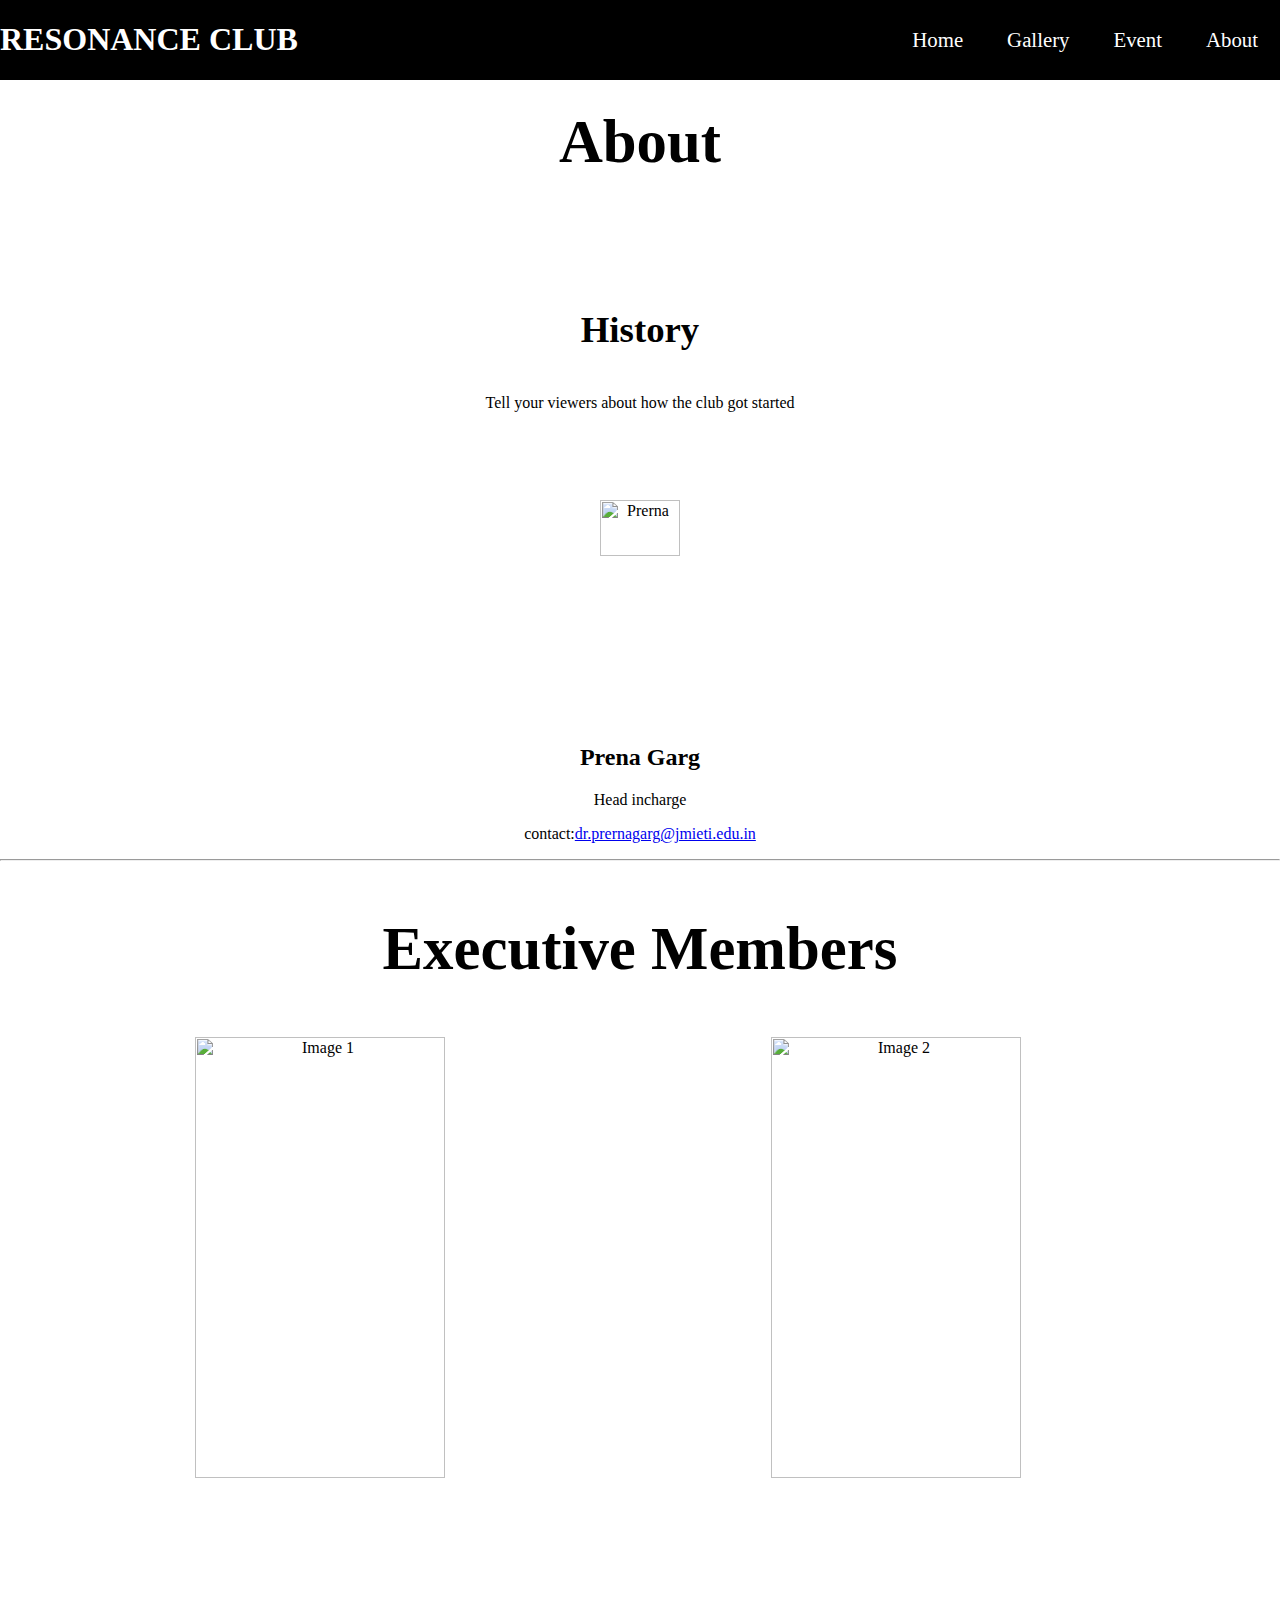
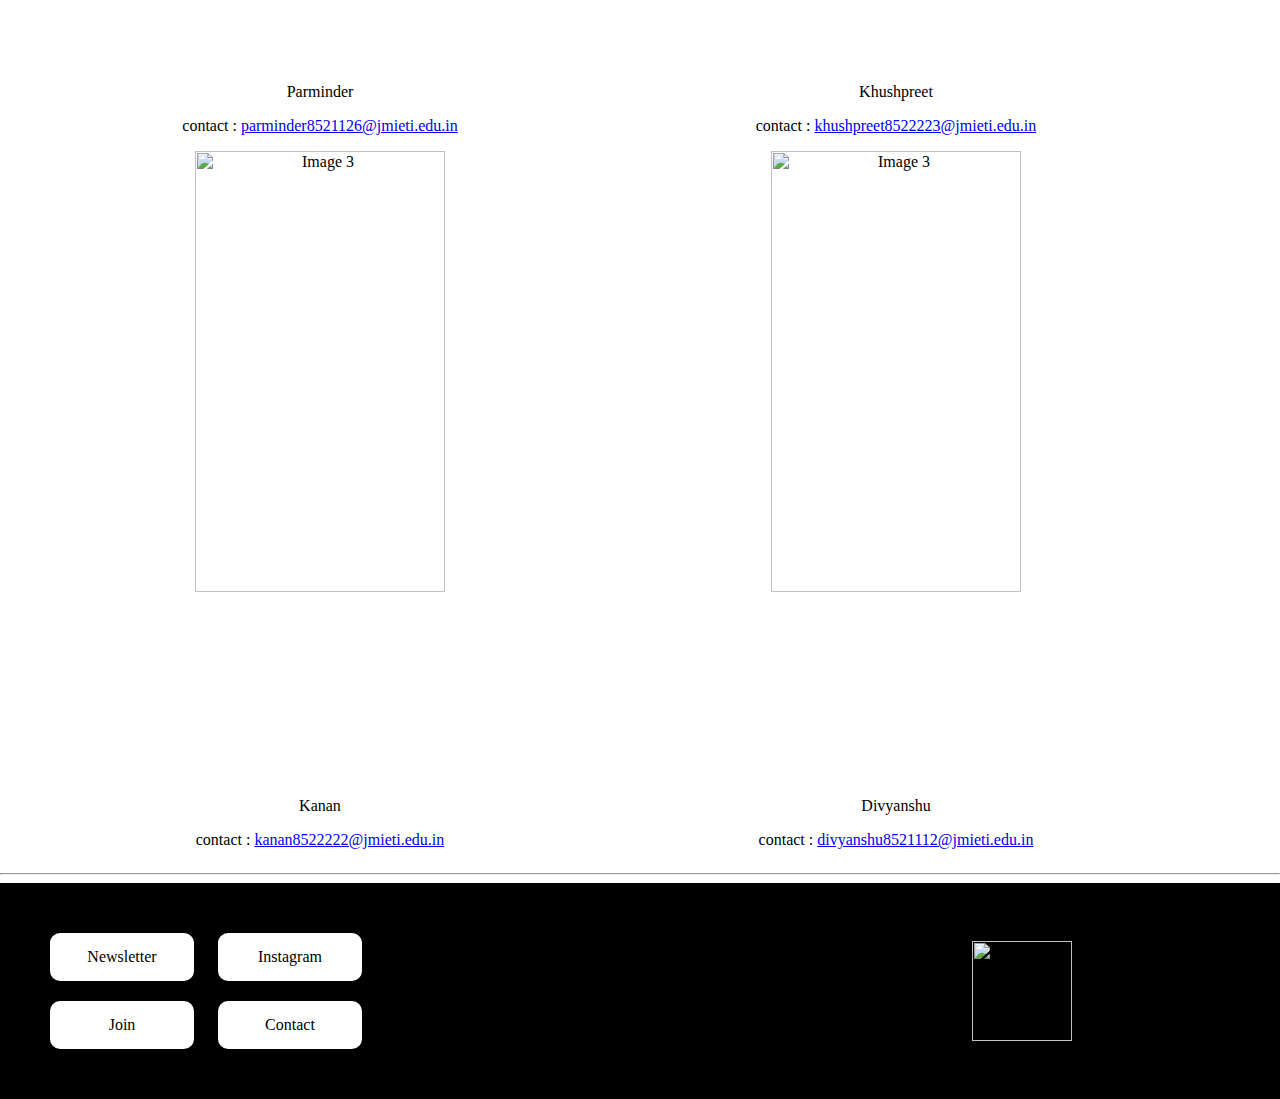
==== about.html @ c2f3b80f "Add files via upload" ====
<html>
    <head>
        <link rel="stylesheet" href="about.css" />
        <link rel="stylesheet" href="style.css" />
    </head>
    <body>
        <nav id="navbar">
            <h1>RESONANCE CLUB</h1>

            <ul class="nav-links">
                <li class="item"><a href="index.html">Home</a></li>
                <li class="item"><a href="g.html">Gallery</a></li>
                <li class="item"><a href="events.html">Event</a></li>
                <li class="item"><a href="about.html">About</a></li>
            </ul>
        </nav>
        <br /><br /><br />
        <section id="About">
            <h1 class="h-primary">About</h1>
            <br /><br />

            <h2 class="h-secondary">History</h2>
            <p class="center">
                Tell your viewers about how the club got started
            </p>
            <br /><br />
            <br /><br />

            <div class="incharge">
                <img src="../phtos/pp.jpg" alt="Prerna" style="width: 25%" />

                <h2>Prena Garg</h2>
                <p class="title">Head incharge</p>
                <p>
                    contact:<a href="https://gmail.com" target="_blank"
                        >dr.prernagarg@jmieti.edu.in</a
                    >
                </p>
            </div>
        </section>
        <hr />
        <h1 class="h-primary">Executive Members</h1>

        <div class="row">
            <div class="column">
                <img
                    src="../phtos/paraminder.jpg"
                    alt="Image 1"
                    style="width: 70%"
                />
                <p>Parminder</p>
                <p>
                    contact :
                    <a href="https://gmail.com" target="_blank"
                        >parminder8521126@jmieti.edu.in</a
                    >
                </p>
            </div>
            <div class="column">
                <img
                    src="../phtos/khuspreet'.jpeg"
                    alt="Image 2"
                    style="width: 70%"
                />
                <p>Khushpreet</p>
                <p>
                    contact :
                    <a href="https://gmail.com" target="_blank"
                        >khushpreet8522223@jmieti.edu.in</a
                    >
                </p>
            </div>
            <div class="column">
                <img
                    src="../phtos/kanan (1).jpeg"
                    alt="Image 3"
                    style="width: 70%"
                />
                <p>Kanan</p>
                <p>
                    contact :
                    <a href="https://gmail.com" target="_blank"
                        >kanan8522222@jmieti.edu.in</a
                    >
                </p>
            </div>
            <div class="column">
                <img
                    src="../phtos/divyanshu.jpeg"
                    alt="Image 3"
                    style="width: 70%"
                />
                <p>Divyanshu</p>
                <p>
                    contact :
                    <a href="https://gmail.com" target="_blank"
                        >divyanshu8521112@jmieti.edu.in</a
                    >
                </p>
            </div>
        </div>

        <hr />

        <div class="footer">
            <div class="footer-first">
                <a
                    class="footer-button"
                    href="https://forms.gle/hFzLZXsrEZsMh6A76"
                    >Newsletter</a
                >
                <a class="footer-button" href="g.html">Instagram</a>
                <br />
                <a
                    class="footer-button"
                    href="https://forms.gle/i76VRfr2LsvhQ7FY8"
                    >Join</a
                >
                <a class="footer-button" href="about.html">Contact</a>
            </div>
            <div class="footer-second">
                <img
                    src="../phtos/logo.jpg"
                    alt="club-logo"
                    style="width: 100px"
                />
            </div>
        </div>
    </body>
</html>
---- about.css ----
/* about.css */
style.css * {
    margin: 0;
    padding: 0;
}
/* css variables */
:root {
    --navbar-height: 59px;
}
/* Navigation Bar */
#navbar {
    display: flex;
    align-items: center;
    position: relative;
    top: opx;
}
#navbar::before {
    content: "";
    background-color: black;
    position: absolute;
    height: 100%;
    top: 0px;
    left: 0px;
    width: 100%;
    opacity: 0.4;
    z-index: -1;
}

/*navigation bar : Logo and image  */
#logo {
    margin: 10px 34px;
}

#logo img {
    height: 59px;
    margin: 3px 6px;
}

/* navigation bar: list styling */

#navbar ul {
    display: flex;
}

#navbar ul li {
    list-style: none;
    font-size: 1.3rem;
}

#navbar ul li a {
    color: white;
    display: block;
    padding: 3px 22px;
    border-radius: 20px;
    text-decoration: none;
}
#navbar ul li a:hover {
    color: black;
    background-color: white;
}
/* home section */
#home {
    display: flex;
    flex-direction: column;
    padding: 3px 200px;
    height: 578px;
    justify-content: center;
    align-items: center;
}

#home::before {
    content: "";
    /* background-color: url('../bg.jpg') no-repeat center center/cover; */
    position: absolute;
    height: 100%;
    top: 0px;
    left: 0px;
    width: 100%;
    opacity: 0.89;
    z-index: -1;
}
#home h1 {
    color: black;
    text-align: center;
}

#home p {
    color: red;
    text-align: center;
    font-size: 1.5rem;
}

/* Executive Members section */

/* utility classes */
.h-primary {
    font-size: 3.8rem;
    padding: 12px;
    font-family: "Bree Serif", serif;
    text-align: center;
}
.h-secondary {
    font-size: 2.3rem;
    font-family: "Bree Serif", serif;
    padding: 32px;
    text-align: center;
}
.center {
    text-align: center;
}
.incharge {
    text-align: center;
}

/* image */
.column {
    float: left;
    width: 40%;
    padding: 30px;

    margin-left: 5%;
    text-align: center;
}
.row::after {
    content: "";
    clear: both;
    display: table;
}
---- style.css ----
style.css * {
    margin: 0;
    padding: 0;
}
/* css variables */
:root {
    --navbar-height: 59px;
}

body {
    margin: 0;
}

/* Navigation Bar */
#navbar {
    display: flex;
    background-color: black;
    align-items: center;
    position: fixed;
    top: opx;
    color: white;
    width: 100%;
    overflow: hidden;
    z-index: 10;
}

.nav-links {
    margin-left: auto;
}

#navbar::before {
    content: "";
    background-color: black;
    position: absolute;
    height: 100%;
    top: 0px;
    left: 0px;
    width: 100%;
    opacity: 0.4;
    z-index: -1;
}

/*navigation bar : Logo and image  */
#logo {
    margin: 10px 34px;
}

#logo img {
    height: 59px;
    margin: 3px 6px;
}

/* navigation bar: list styling */

#navbar ul {
    display: flex;
}

#navbar ul li {
    list-style: none;
    font-size: 1.3rem;
}

#navbar ul li a {
    color: white;
    display: block;
    padding: 3px 22px;
    border-radius: 20px;
    text-decoration: none;
}
#navbar ul li a:hover {
    color: black;
    background-color: white;
}
/* working on smartphones */
@media (min-width: 1000px) {
    /* Styles for smaller screens */
}

/* animation */
.maindiv {
    width: 700px;
    height: 70%;
    position: absolute;
    left: 50%;
    top: 50%;
    overflow: hidden;
    transform: translate(-50%, -50%);
    background-image: url(../phtos/logo.jpg);
    background-size: 100% 100%;
    box-shadow: 1px 2px 10px 5px white;
    animation: slider 40s infinite linear;
    /* z-index: -0; */
    /* padding: 20px; */
}
@keyframes slider {
    0% {
        background-image: url(../phtos/logo.jpg);
    }
    25% {
        background-image: url(../phtos/dandiya/IMG_2028.jpg);
    }
    55% {
        background-image: url(../phtos/n\ paper\ 1.jpg);
    }

    75% {
        background-image: url(../phtos//fresher/IMG_1575.jpg);
    }
}
/* home section */
#home {
    display: flex;
    flex-direction: column;
    padding: 3px 200px;
    height: 578px;
    justify-content: center;
    align-items: center;
}

#home::before {
    content: "";
    /* background-color: url('../bg.jpg') no-repeat center center/cover; */
    position: absolute;
    height: 100%;
    top: 0px;
    left: 0px;
    width: 100%;
    opacity: 0.89;
    z-index: -1;
}
#home h1 {
    color: black;
    text-align: center;
}

#home p {
    color: gray;
    text-align: center;
    font-size: 1.5rem;
}

.vision {
    text-align: center;
}
/* space */
.maindiv {
    white-space: nowrap;
}

/* utility classes */
.h-primary {
    font-size: 3.8rem;
    padding: 12px;
    font-family: "Bree Serif", serif;
}
.h-secondary {
    font-size: 2.3rem;
    font-family: "Bree Serif", serif;
    padding: 12px;
}
.center {
    text-align: center;
}
/* images */
.column {
    float: left;
    width: 40%;
    padding: 0px;
    margin-left: 5%;
}
.row::after {
    content: "";
    clear: both;
    display: table;
}

/* footer section */
.footer {
    background-color: black;
    display: flex;
    align-items: center;
    text-align: center;
    justify-items: center;
    padding: 40px;
}

.footer-button {
    background-color: #fff; /* Green */
    border-radius: 10px;
    color: #000;
    padding: 15px 32px;
    text-align: center;
    text-decoration: none;
    display: inline-block;
    font-size: 16px;
    width: 5em;
    margin: 10px;
}

.footer-second {
    /* padding: 0 10%;
    height: 3rem; */
    margin-left: 50%;
    /* width: 2rem; */
}
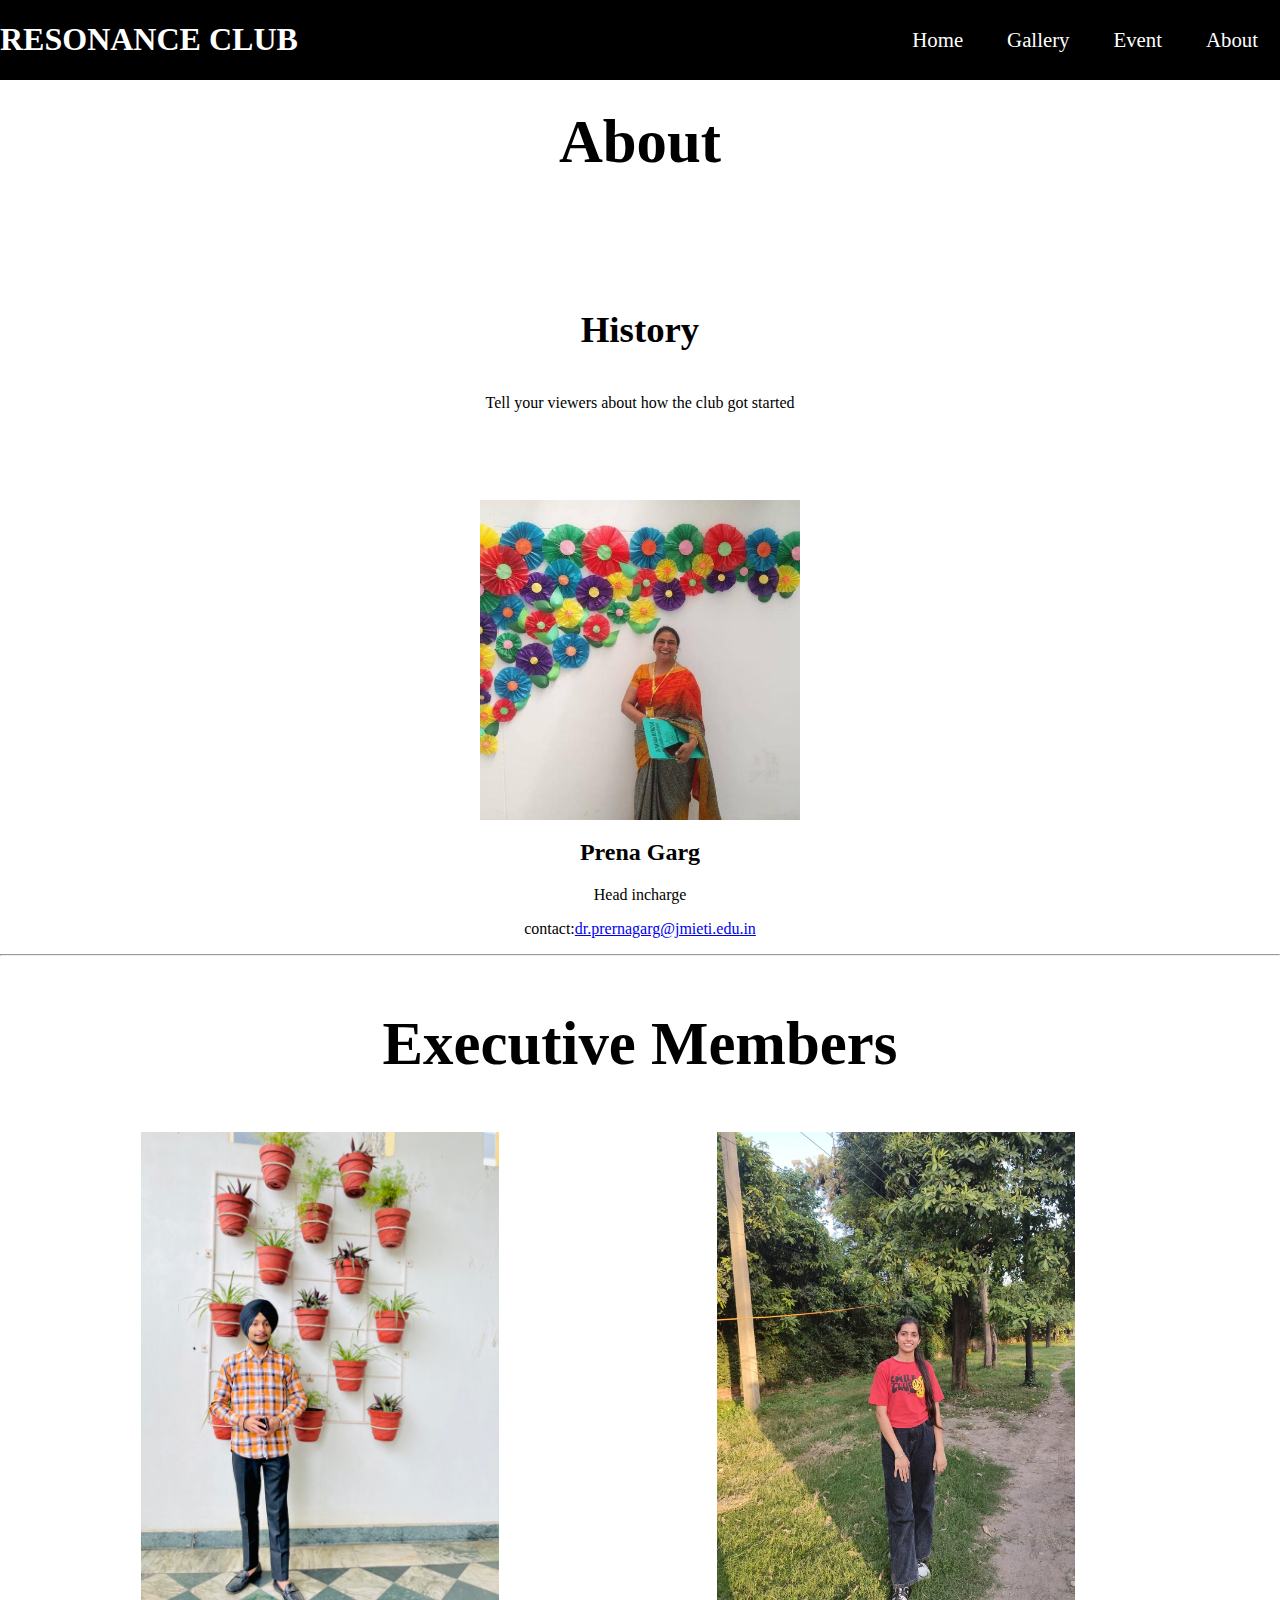
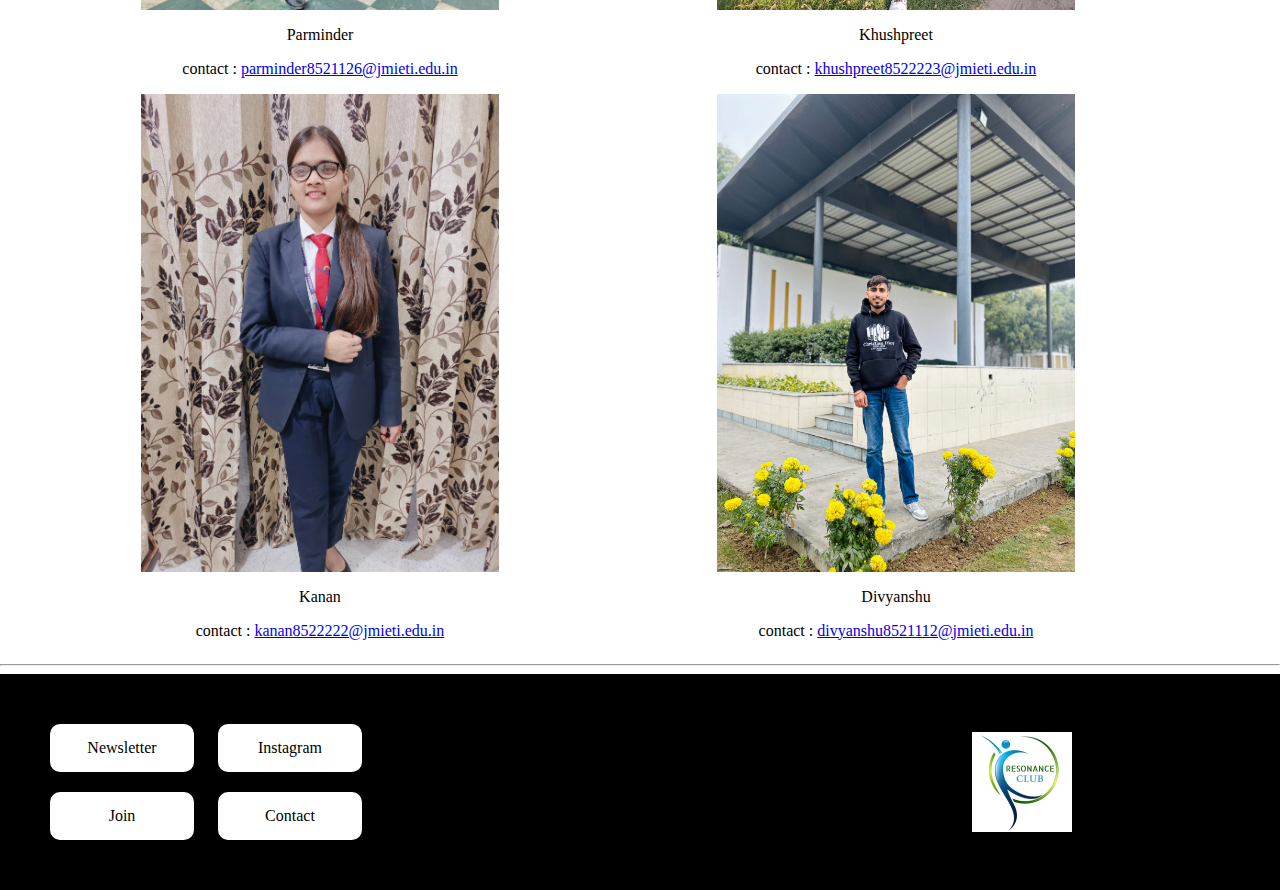
==== commit cce85bc4: "Update about.html" ====
--- a/about.html
+++ b/about.html
@@ -27,7 +27,7 @@
             <br /><br />
 
             <div class="incharge">
-                <img src="../phtos/pp.jpg" alt="Prerna" style="width: 25%" />
+                <img src="phtos/pp.jpg" alt="Prerna" style="width: 25%" />
 
                 <h2>Prena Garg</h2>
                 <p class="title">Head incharge</p>
@@ -44,7 +44,7 @@
         <div class="row">
             <div class="column">
                 <img
-                    src="../phtos/paraminder.jpg"
+                    src="phtos/paraminder.jpg"
                     alt="Image 1"
                     style="width: 70%"
                 />
@@ -58,7 +58,7 @@
             </div>
             <div class="column">
                 <img
-                    src="../phtos/khuspreet'.jpeg"
+                    src="phtos/khuspreet'.jpeg"
                     alt="Image 2"
                     style="width: 70%"
                 />
@@ -72,7 +72,7 @@
             </div>
             <div class="column">
                 <img
-                    src="../phtos/kanan (1).jpeg"
+                    src="phtos/kanan (1).jpeg"
                     alt="Image 3"
                     style="width: 70%"
                 />
@@ -86,7 +86,7 @@
             </div>
             <div class="column">
                 <img
-                    src="../phtos/divyanshu.jpeg"
+                    src="phtos/divyanshu.jpeg"
                     alt="Image 3"
                     style="width: 70%"
                 />
@@ -120,7 +120,7 @@
             </div>
             <div class="footer-second">
                 <img
-                    src="../phtos/logo.jpg"
+                    src="phtos/logo.jpg"
                     alt="club-logo"
                     style="width: 100px"
                 />
